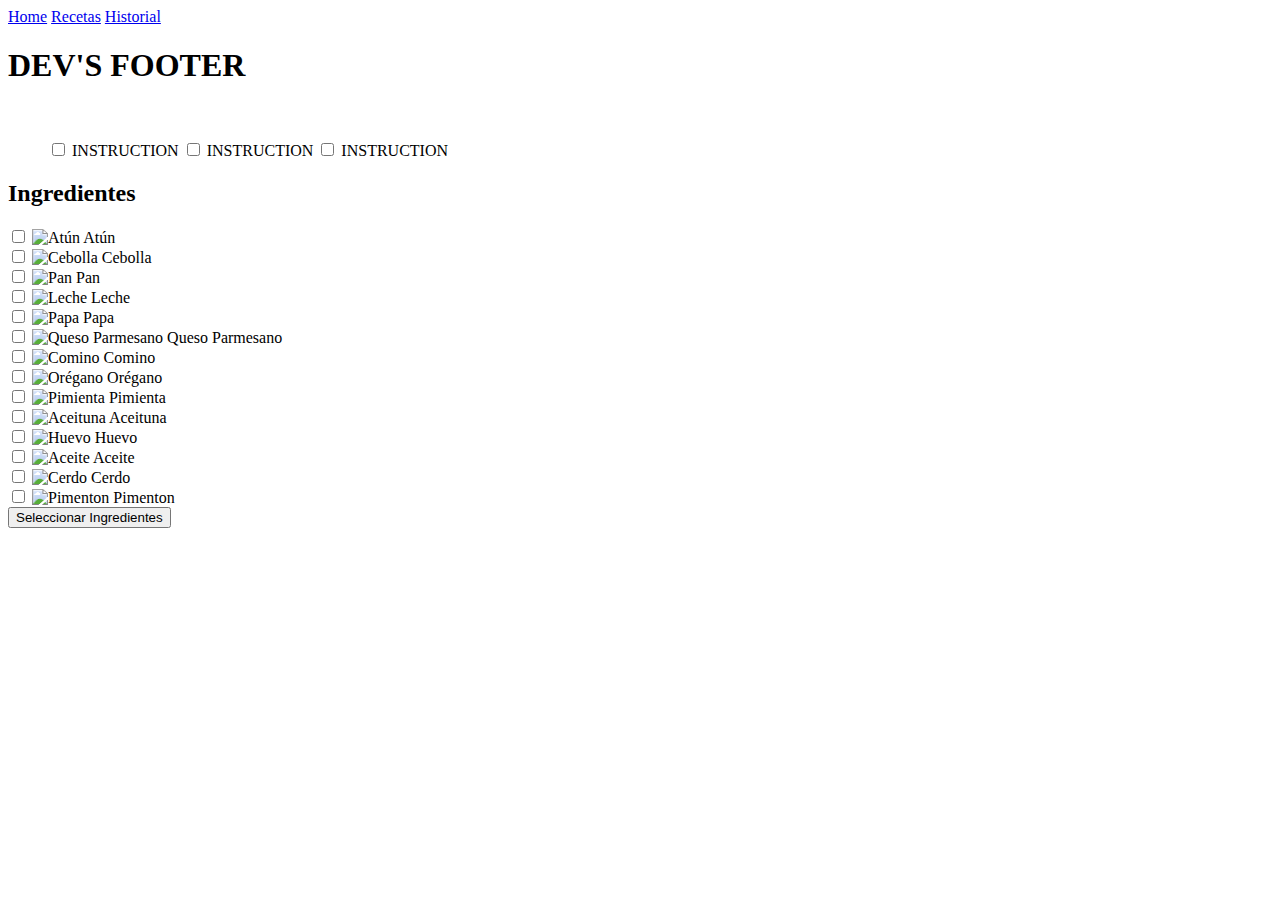
==== index.html @ 8c48d172 "se renderizan cards y recetas totales" ====
<!DOCTYPE html>
<html lang="en">

<head>
    <meta charset="UTF-8">
    <meta name="viewport" content="width=device-width, initial-scale=1.0">
    <title>Dev's Footer</title>
    
</head>

<body>
    <header>
        <nav class="nav_bar">
            <a href="index.html">Home</a>
            <a href="all_recipes.html">Recetas</a>
            <a href="history.html">Historial</a>
        </nav>
    </header>
    <main>
        <section class="intro">
            <h1>DEV'S FOOTER</h1>
            <img class="logo">
            <ul>
                <input type="checkbox" name="subscribe" value="newsletter"> INSTRUCTION
                <input type="checkbox" name="subscribe" value="newsletter"> INSTRUCTION
                <input type="checkbox" name="subscribe" value="newsletter"> INSTRUCTION
            </ul>
        </section>

        <h2>Ingredientes</h2>

        <section id="ingredients_container" class="ingredients_container">
        </section>
        <button id="select_ingredients_btn">Seleccionar Ingredientes</button>

    </main>
    <footer>
    </footer>
    <script src="js/recipe.js"></script>
    <script src="js/ingredient.js"></script>
    <script src="js/app.js"></script>
</body>

</html>
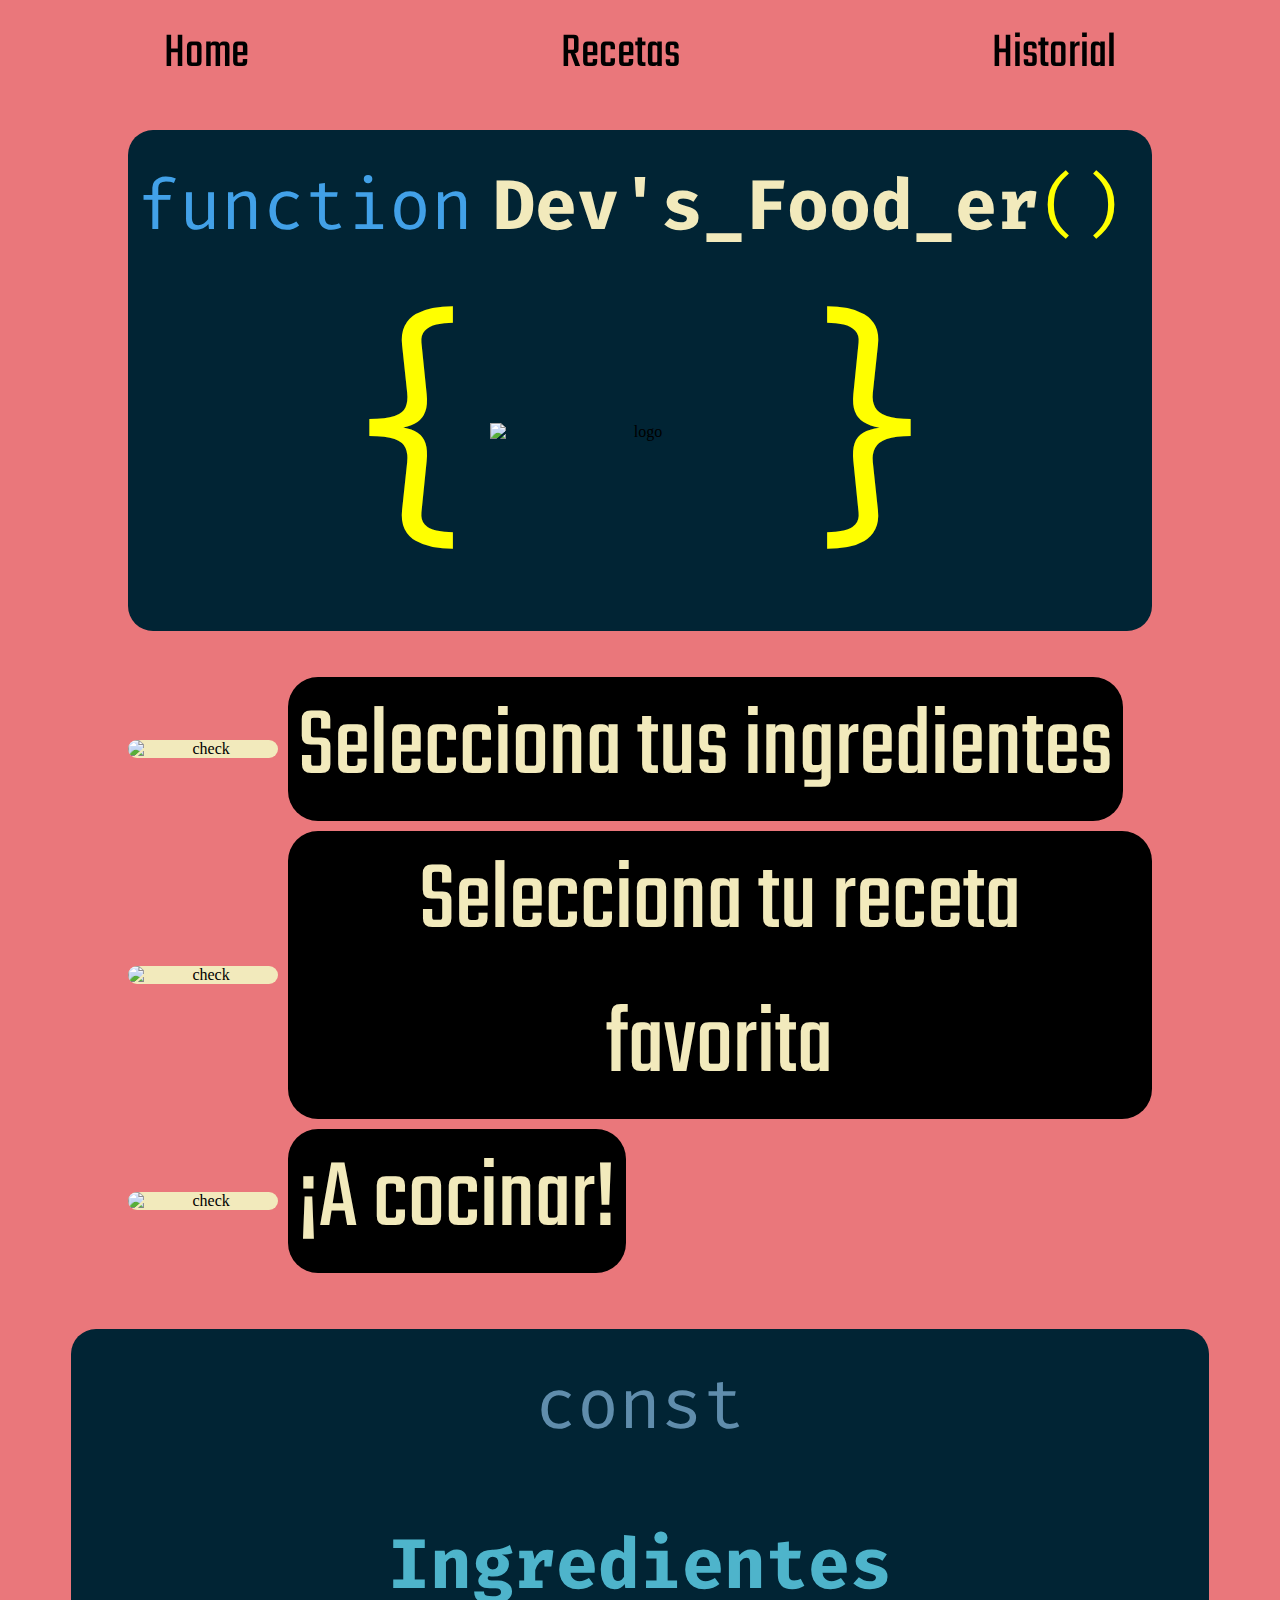
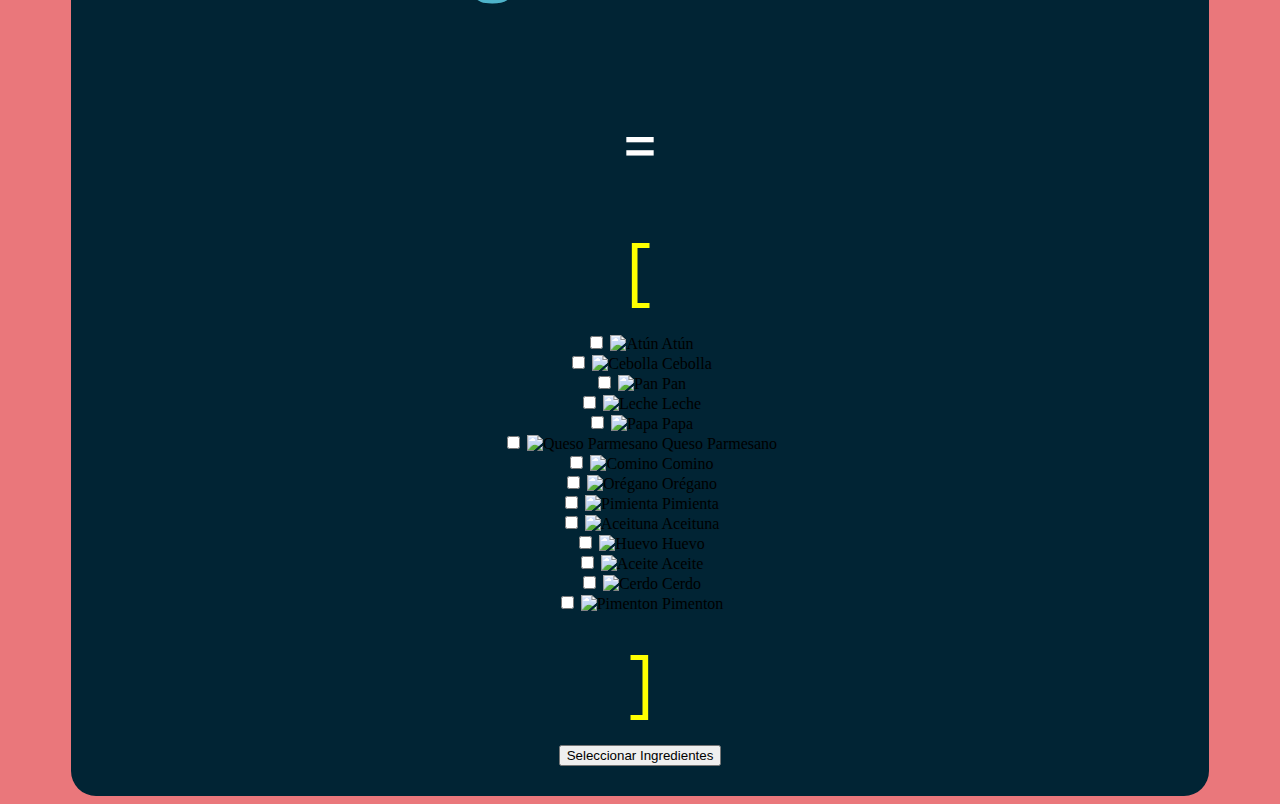
==== commit 750ffd39: "se añaden más estilos en index" ====
--- a/index.html
+++ b/index.html
@@ -5,7 +5,15 @@
     <meta charset="UTF-8">
     <meta name="viewport" content="width=device-width, initial-scale=1.0">
     <title>Dev's Footer</title>
-    
+    <link rel="preconnect" href="https://fonts.googleapis.com">
+    <link rel="preconnect" href="https://fonts.gstatic.com" crossorigin>
+    <link href="https://fonts.googleapis.com/css2?family=Fira+Code:wght@300..700&display=swap" rel="stylesheet">
+    <link rel="preconnect" href="https://fonts.googleapis.com">
+    <link rel="preconnect" href="https://fonts.gstatic.com" crossorigin>
+    <link href="https://fonts.googleapis.com/css2?family=Teko:wght@300..700&display=swap" rel="stylesheet">
+    <link rel="stylesheet" href="style/reset.css">
+    <link rel="stylesheet" href="style/style.css">
+
 </head>
 
 <body>
@@ -18,21 +26,49 @@
     </header>
     <main>
         <section class="intro">
-            <h1>DEV'S FOOTER</h1>
-            <img class="logo">
-            <ul>
-                <input type="checkbox" name="subscribe" value="newsletter"> INSTRUCTION
-                <input type="checkbox" name="subscribe" value="newsletter"> INSTRUCTION
-                <input type="checkbox" name="subscribe" value="newsletter"> INSTRUCTION
-            </ul>
+            <section id="hero_logo">
+                <div id="h1">
+                    <p>function</p>
+                    <h1>Dev's_Food_er</h1>
+                    <p id="parameter">()</p>
+                </div>
+                <div id="logo">
+                    <p>{</p>
+                    <img src="img/logo.jpeg" alt="logo" class="logo">
+                    <p>}</p>
+                </div>
+            </section>
+            <section id="instructions">
+                <ul>
+                    <li id="inst_1">
+                        <img src="img/check.png" alt="check">
+                        <p>Selecciona tus ingredientes</p>
+                    </li>
+                    <li id="inst_2">
+                        <img src="img/check.png" alt="check">
+                        <p>Selecciona tu receta favorita</p>
+                    </li>
+                    <li id="inst_3">
+                        <img src="img/check.png" alt="check">
+                        <p>¡A cocinar!</p>
+                    </li>
+                </ul>
+            </section>
         </section>
-
-        <h2>Ingredientes</h2>
-
-        <section id="ingredients_container" class="ingredients_container">
+        <section id="ingredients">
+            <div id="ing_elements"></div>
+                <p id="const">const</p>
+                <h2 id="hero_h2">Ingredientes</h2>
+                <p id="iqual">=</p>
+                
+               
+            </div>
+            <p class="corch">[</p>
+            <section id="ingredients_container" class="ingredients_container">
+            </section>
+            <p class="corch">]</p>
+            <button id="select_ingredients_btn">Seleccionar Ingredientes</button>
         </section>
-        <button id="select_ingredients_btn">Seleccionar Ingredientes</button>
-
     </main>
     <footer>
     </footer>
--- a/style/style.css
+++ b/style/style.css
@@ -0,0 +1,174 @@
+body {
+    background-color: #ea777b;
+    display: flex;
+    flex-direction: column;
+    justify-content: center;
+   
+}
+
+main {
+    display: flex;
+    justify-content: center;
+    flex-direction: column;
+    align-items: center;
+}
+
+header .nav_bar{
+    
+    display: flex;
+    justify-content: space-around;
+    margin-top: 10px;
+    margin-bottom: 10px;
+
+}
+header .nav_bar a{
+    font-family: 'Teko';
+    font-size: 50px;
+    text-decoration: none;
+    color: black;
+}
+
+
+main .intro {
+    background-image: url(../img/madera.jpg);
+    width: 90%;
+    display: flex;
+    justify-content: center;
+    flex-direction: column;
+    align-items: center;
+    border-radius: 25px;
+
+}
+
+main .intro #hero_logo {
+    background-color: #012434;
+    display: flex;
+    justify-content: center;
+    width: 90%;
+    align-items: center;
+    text-align: center;
+    flex-direction: column;
+    margin-top: 30px;
+    border-radius: 25px;
+    padding-bottom: 30px;
+
+}
+
+main .intro #h1 {
+    display: flex;
+}
+
+main .intro #h1 h1, p {
+    font-family: 'Fira Code', monospace;
+    color: #f2eabc;
+    font-size: 70px;
+    margin-bottom: 10px;
+    margin-top: 30px;
+}
+
+main .intro #h1 p {
+    color: #42a1e8;
+    margin-right: 20px;
+}
+
+main .intro #h1 #parameter {
+    color: yellow;
+}
+
+main .intro #logo p {
+    font-family: 'Fira Code', monospace;
+    color: #f2eabc;
+    font-size: 250px;
+    margin: 5px 0;
+    color: yellow;
+}
+
+main .intro #hero_logo img {
+    width: 300px;
+    height: auto;
+    margin: 10px 0;
+}
+
+main .intro #logo {
+    display: flex;
+    align-items: center;
+}
+
+main .intro #instructions{
+    display: flex;
+    justify-content: center;
+    width: 90%;
+    align-items: center;
+    text-align: center;
+    flex-direction: column;
+    margin-top: 30px;
+    border-radius: 25px;
+}
+
+#instructions #inst_1, #inst_2, #inst_3{
+    display: flex;
+    align-items: center;
+    margin-bottom: 10px;
+}
+
+#instructions ul {
+    list-style-type: none;
+    padding: 0;
+}
+
+main .intro #instructions img{
+    width: 150px;
+    height: auto;
+    margin-right: 10px;
+    background-color: #f2eabc;
+    border-radius: 30px;
+}
+
+main .intro #instructions p{
+    font-family: 'Teko';
+    font-size: 100px;
+    text-decoration: none;
+    color: #f2eabc;
+    margin: 0;
+    background-color: black;
+    border-radius: 30px;
+    padding-left: 10px;
+    padding-right: 10px;
+}
+
+main #ingredients {
+    background-color: #012434;
+    display: flex;
+    justify-content: center;
+    width: 90%;
+    align-items: center;
+    text-align: center;
+    flex-direction: column;
+    margin-top: 30px;
+    border-radius: 25px;
+    padding-bottom: 30px;
+
+}
+
+ #ingredients #const, #hero_h2, #iqual, .corch{
+    font-family: 'Fira Code', monospace;
+} 
+
+#ingredients #const{
+    color: #608dac;
+    font-size: 70px;
+}
+
+#ingredients #hero_h2{
+    color: #4eb4cb;
+    font-size: 70px;
+}
+
+#ingredients #iqual{
+    color: white;
+    font-size: 70px;
+}
+
+.corch{
+    color: yellow;
+}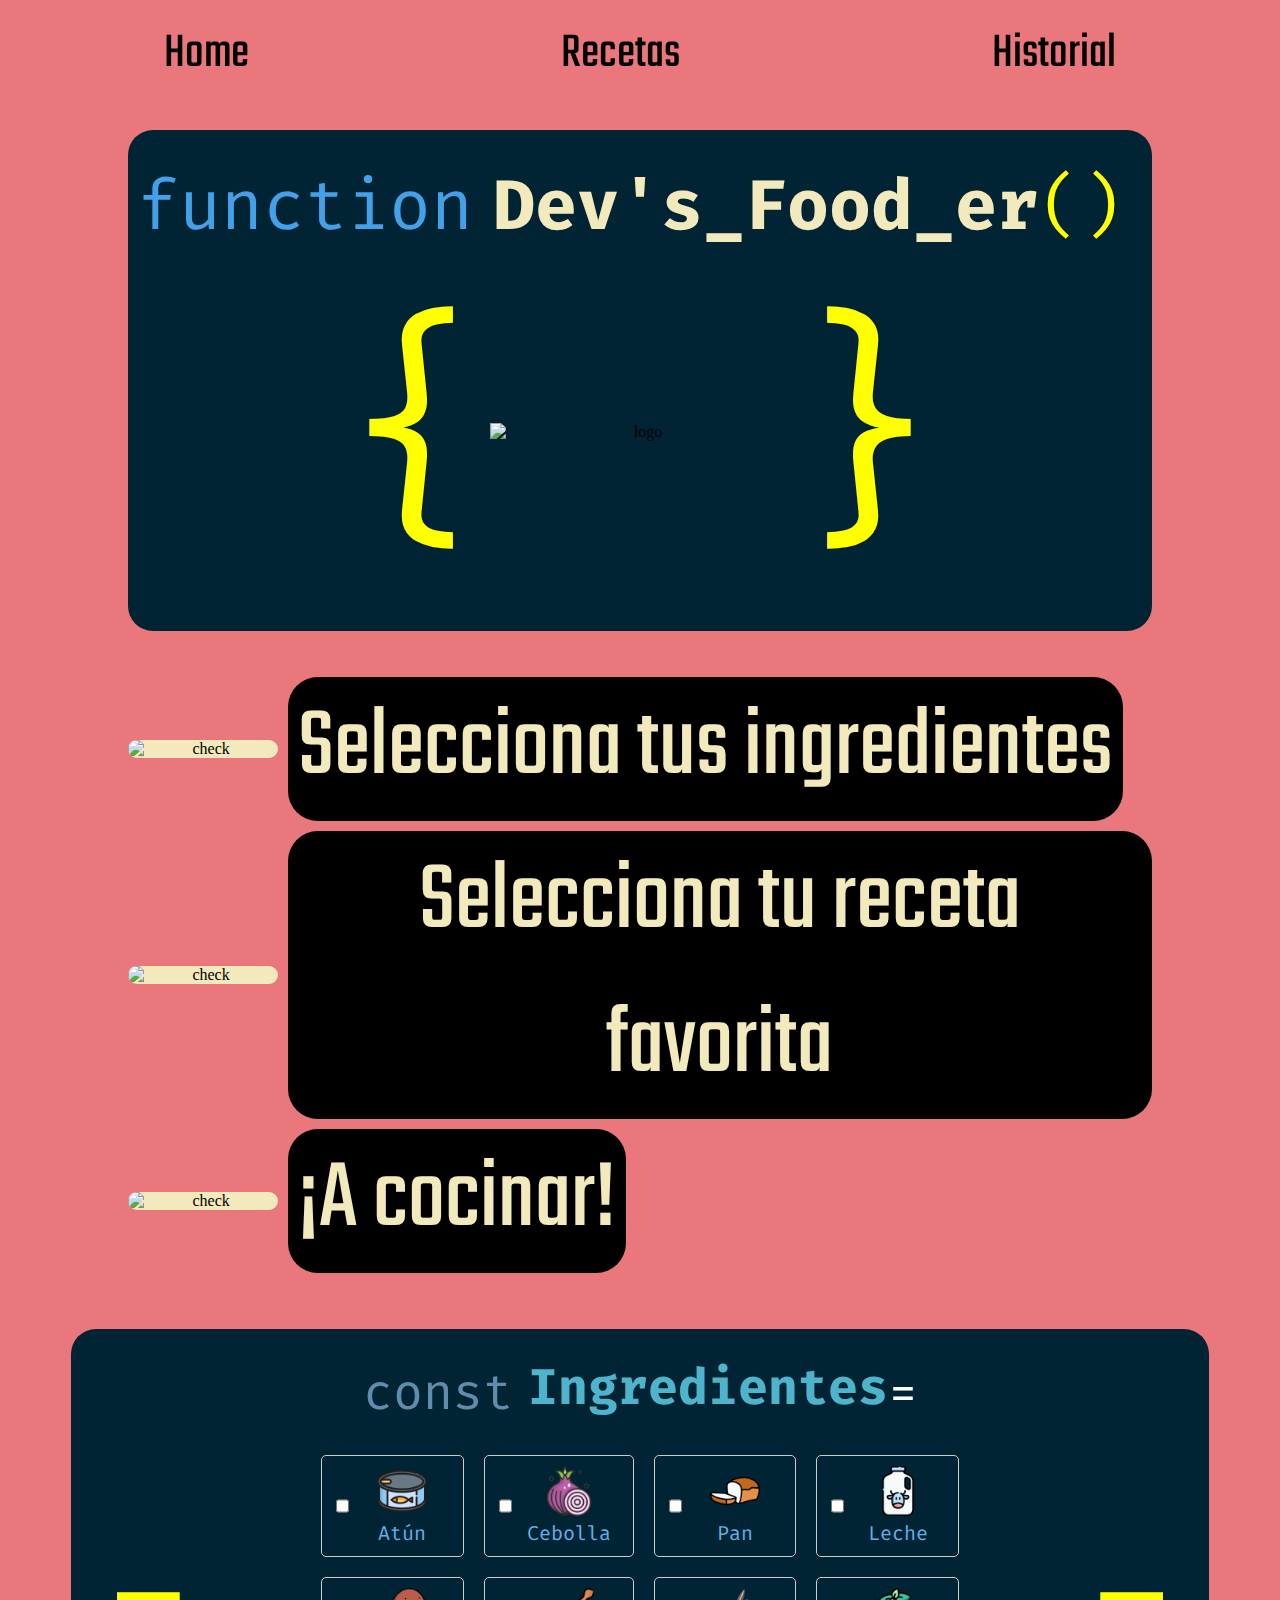
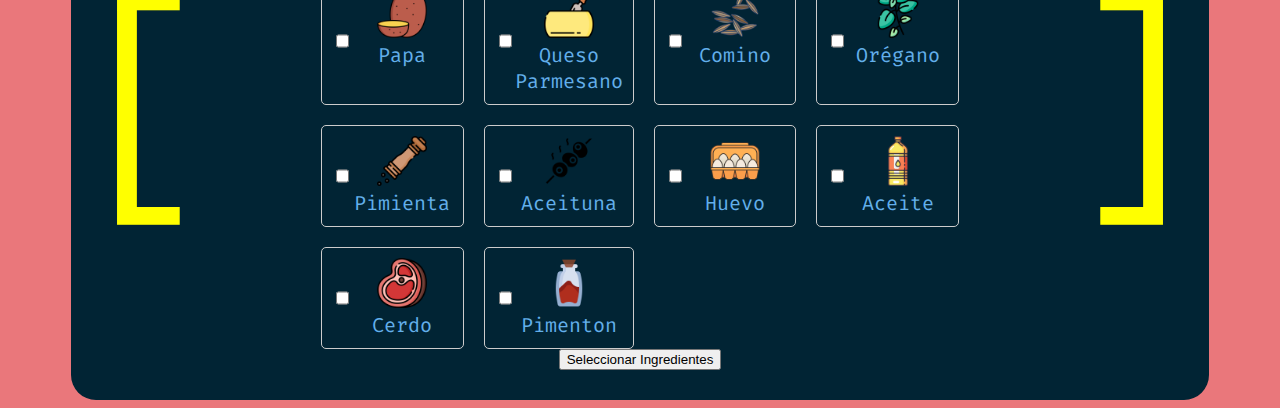
==== commit dca3d095: "Se añaden iconos" ====
--- a/index.html
+++ b/index.html
@@ -56,17 +56,17 @@
             </section>
         </section>
         <section id="ingredients">
-            <div id="ing_elements"></div>
-                <p id="const">const</p>
-                <h2 id="hero_h2">Ingredientes</h2>
-                <p id="iqual">=</p>
-                
-               
+            <div id="ing_elements">
+            <p id="const">const</p>
+            <h2 id="hero_h2">Ingredientes</h2>
+            <p id="iqual">=</p>
             </div>
-            <p class="corch">[</p>
-            <section id="ingredients_container" class="ingredients_container">
+            <section id="list_ingredients">
+                <p class="corch">[</p>
+                <section id="ingredients_container" class="ingredients_container">
+                </section>
+                <p class="corch">]</p>
             </section>
-            <p class="corch">]</p>
             <button id="select_ingredients_btn">Seleccionar Ingredientes</button>
         </section>
     </main>
--- a/style/style.css
+++ b/style/style.css
@@ -150,25 +150,72 @@
 
 }
 
+#ing_elements{
+    display: flex;
+    justify-content:space-between;
+    align-items: center;
+    text-align: center;
+}
+
  #ingredients #const, #hero_h2, #iqual, .corch{
     font-family: 'Fira Code', monospace;
 } 
 
 #ingredients #const{
     color: #608dac;
-    font-size: 70px;
+    font-size: 50px;
+    margin-bottom: 30px;
 }
 
 #ingredients #hero_h2{
     color: #4eb4cb;
-    font-size: 70px;
+    font-size: 50px;
+    margin-top: 19px;
+    margin-left: 15px;
+    margin-bottom: 30px;
 }
 
 #ingredients #iqual{
     color: white;
-    font-size: 70px;
+    font-size: 50px;
+    margin-bottom: 30px;
+}
+
+#list_ingredients{
+    display: flex;
+    justify-content:space-between;
+    align-items: center;
+    text-align: center; 
 }
 
 .corch{
     color: yellow;
+    font-size: 250px;
+}
+
+#ingredients_container {
+    display: grid;
+    grid-template-columns: repeat(4, 1fr); 
+    gap: 20px; 
+    padding-left: 100px;
+    padding-right: 100px;
+}
+.ingredient {
+    border: 1px solid #ccc; 
+    padding: 10px; 
+    border-radius: 5px; 
+    display : flex;
+    justify-content: space-around;
+}
+
+.ingredient img{
+    width: 50px;
+    height: auto;
+    margin-inline: 10px;
+}
+
+.ingredient span {
+    font-size: 20px; 
+    color: #63afea;
+    font-family: 'Fira Code', monospace;
 }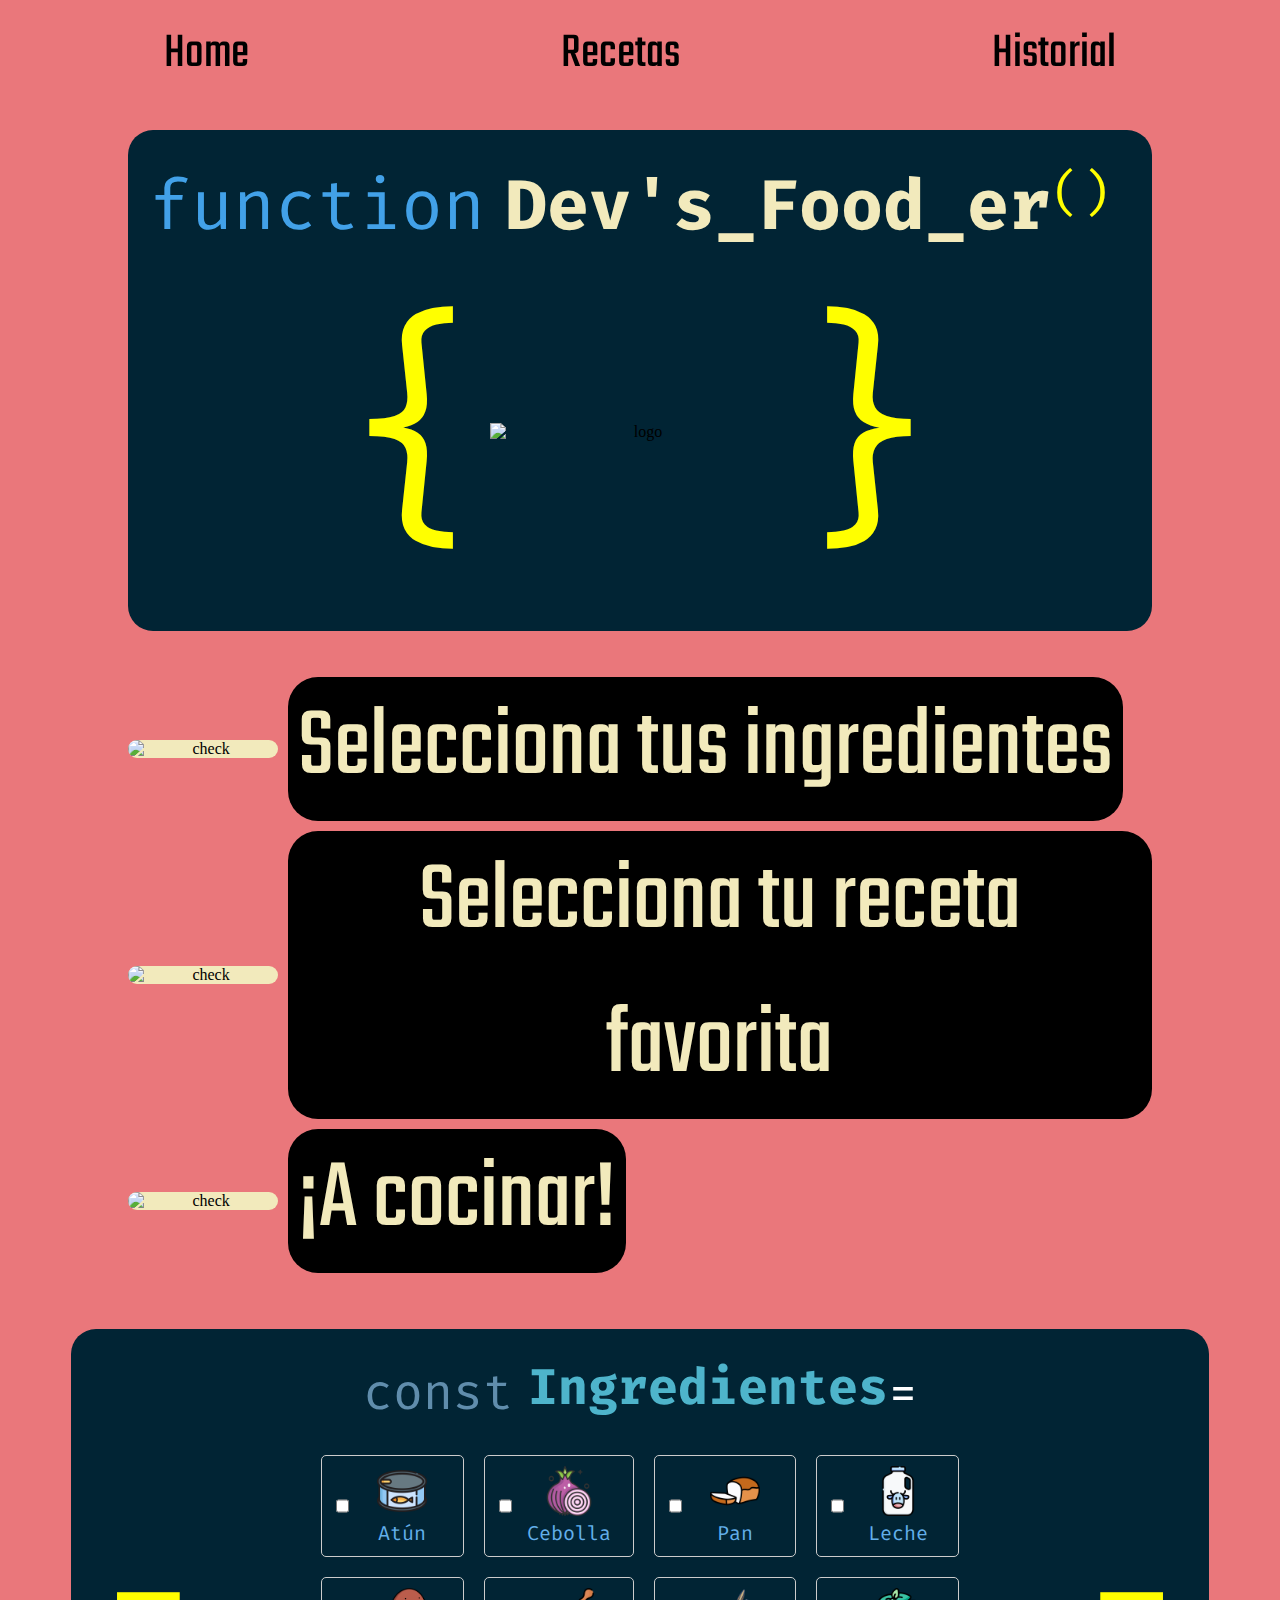
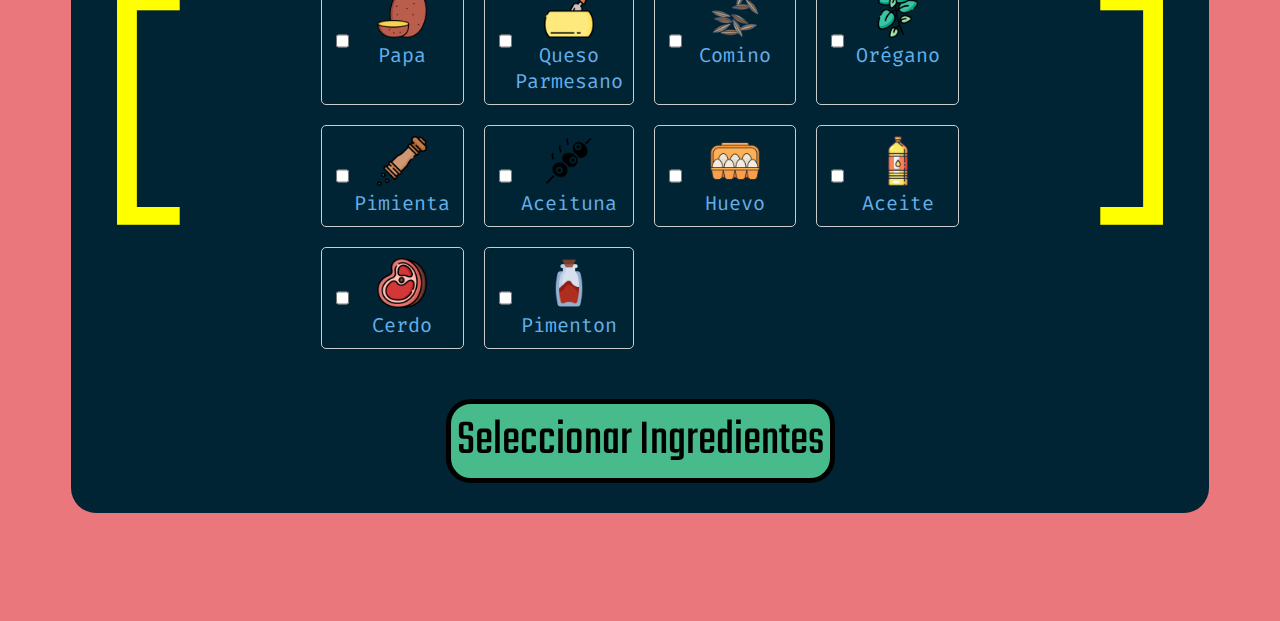
==== commit 90e78124: "Se añade botones de slicer" ====
--- a/index.html
+++ b/index.html
@@ -30,7 +30,7 @@
                 <div id="h1">
                     <p>function</p>
                     <h1>Dev's_Food_er</h1>
-                    <p id="parameter">()</p>
+                    <p class="parameter">()</p>
                 </div>
                 <div id="logo">
                     <p>{</p>
--- a/style/style.css
+++ b/style/style.css
@@ -40,7 +40,7 @@
 
 }
 
-main .intro #hero_logo {
+main .intro #hero_logo{
     background-color: #012434;
     display: flex;
     justify-content: center;
@@ -71,7 +71,7 @@
     margin-right: 20px;
 }
 
-main .intro #h1 #parameter {
+main .intro #h1 .parameter {
     color: yellow;
 }
 
@@ -136,7 +136,7 @@
     padding-right: 10px;
 }
 
-main #ingredients {
+main #ingredients, #selection_page{
     background-color: #012434;
     display: flex;
     justify-content: center;
@@ -218,4 +218,119 @@
     font-size: 20px; 
     color: #63afea;
     font-family: 'Fira Code', monospace;
+}
+#select_ingredients_btn{
+    margin-top: 50px;
+    font-family: 'Teko';
+    font-size: 50px;
+    background-color: #47bb8b;
+    border: 5px solid black;
+    border-radius: 25px;
+}
+footer{
+    margin-top: 100px;
+}
+
+
+#selection_hero p, h1, .parameter {
+    font-family: 'Fira Code', monospace;
+    color: #f2eabc;
+    font-size: 50px;
+    margin-bottom: 10px;
+    margin-top: 30px;
+}
+#selection_hero, #recipe_cont{
+    display: flex;
+}
+#selection_hero p{
+    color: #42a1e8;
+    margin-right: 20px
+}
+#selection_hero .parameter{
+    color: yellow;
+}
+
+#selection_hero{
+    margin-bottom: 25px;
+}
+
+#selected_recipe_container{
+    display: grid;
+    grid-template-columns: repeat(3, 1fr); 
+    gap: 20px; 
+    overflow: hidden;
+    
+}
+
+#r_key{
+    width: 60px;
+    height: 480px;
+    margin-top: -13px;
+    
+    
+}
+
+#l_key{
+    width: 60px;
+    height: 450px;
+   
+}
+
+#selected_recipe_container div{
+    display: none;
+    width: 240px;
+    height: 560px;
+    border-radius: 25px;
+    background-color: #47bb8b;
+    border: 10px solid black;
+   
+}
+
+#selected_recipe_container > div.visible {
+    display: block;
+}
+
+#selected_recipe_container div > img{
+    width: 200px;
+    height: 200px;
+    margin-top: 25px;
+}
+
+#selected_recipe_container div > h2{
+    font-family: 'Fira Code', monospace;
+    font-size: 40px;
+    margin-top: 20px;
+}
+
+#selected_recipe_container div > p{
+    font-family: 'Fira Code', monospace;
+    font-size:20px;
+    padding-right: 10px;
+}
+
+#prev_btn, #next_btn{
+    height: 60px;
+    margin-top: 220px;
+    font-family: 'Fira Code', monospace;
+    font-size: 40px;
+    border: 5px solid black;
+
+}
+#prev_btn{
+    margin-right: 20px;
+}
+#next_btn{
+    margin-left: 20px;
+}
+
+#back_btn{
+    margin-top: 20px;
+    font-family: 'Fira Code', monospace;
+    font-size: 30px;
+    border: 5px solid black;
+}
+
+#back_btn a{
+    text-decoration: none;
+    color: black;
 }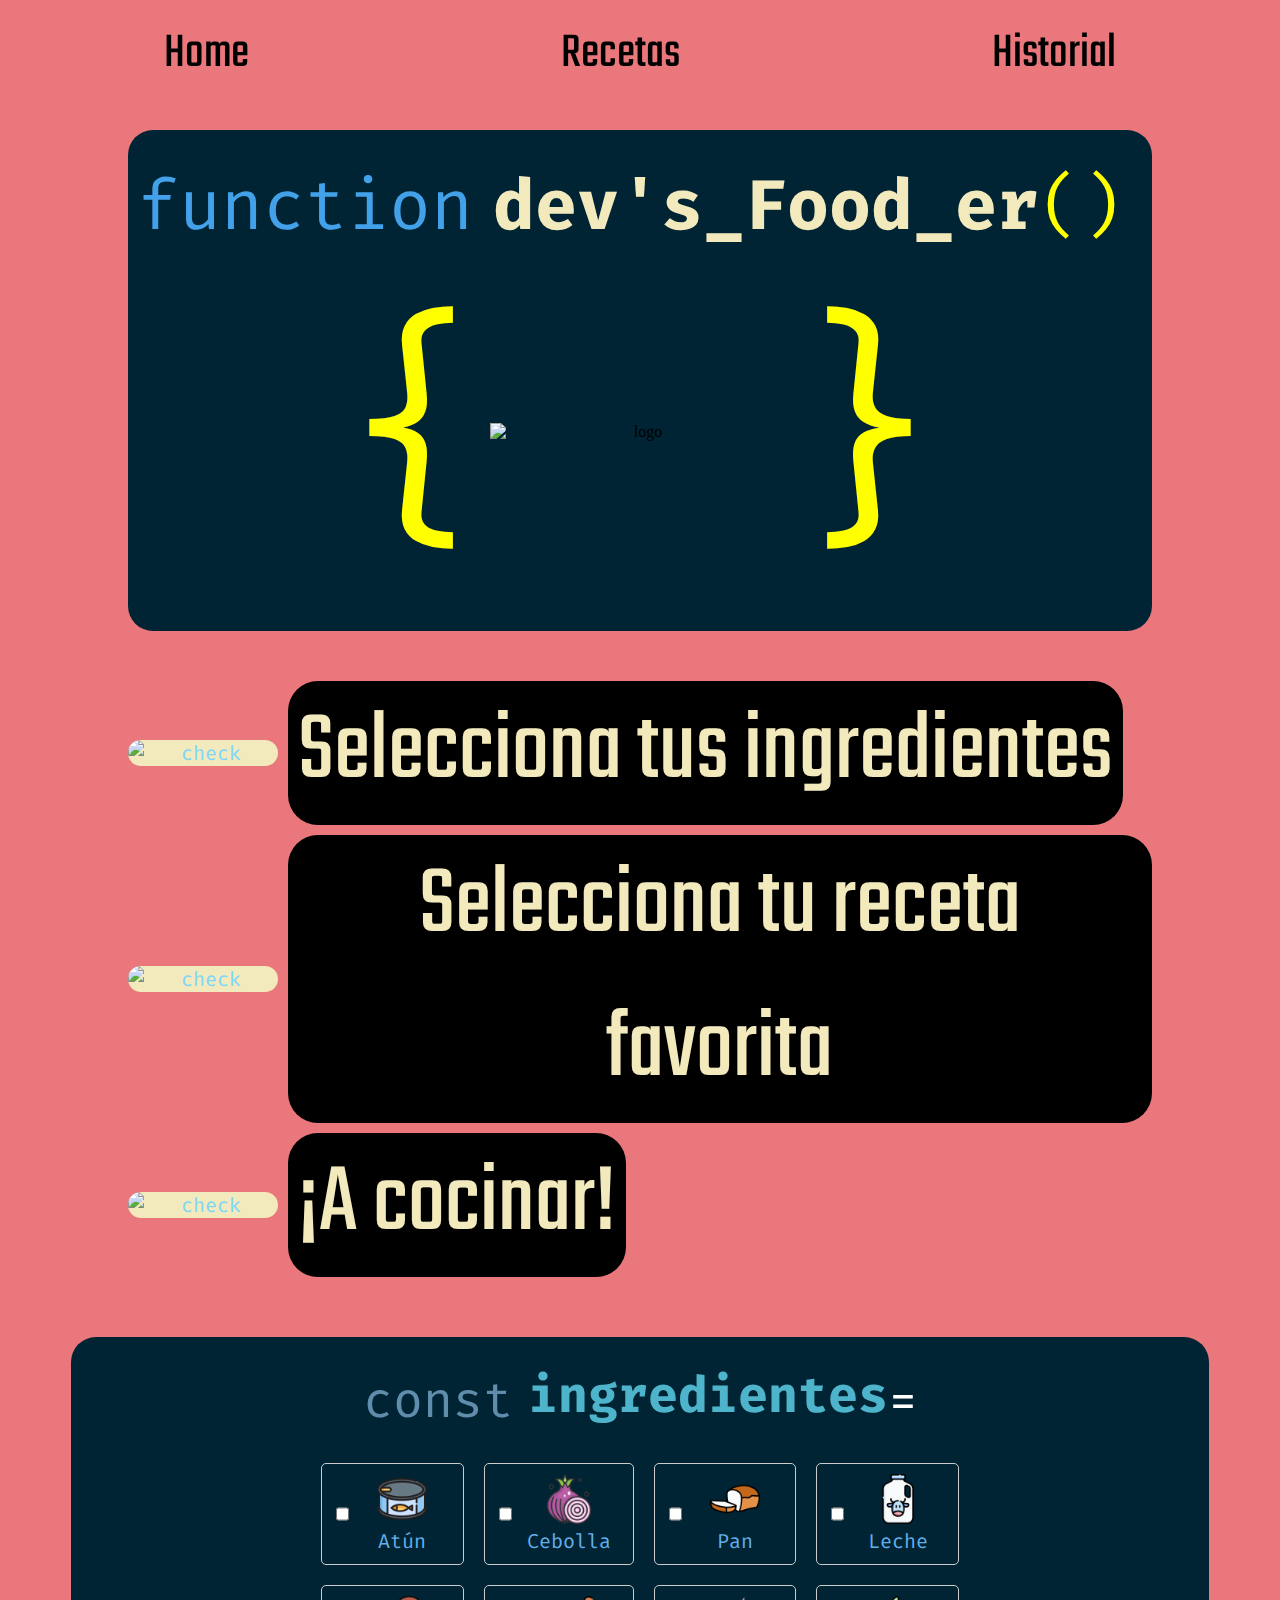
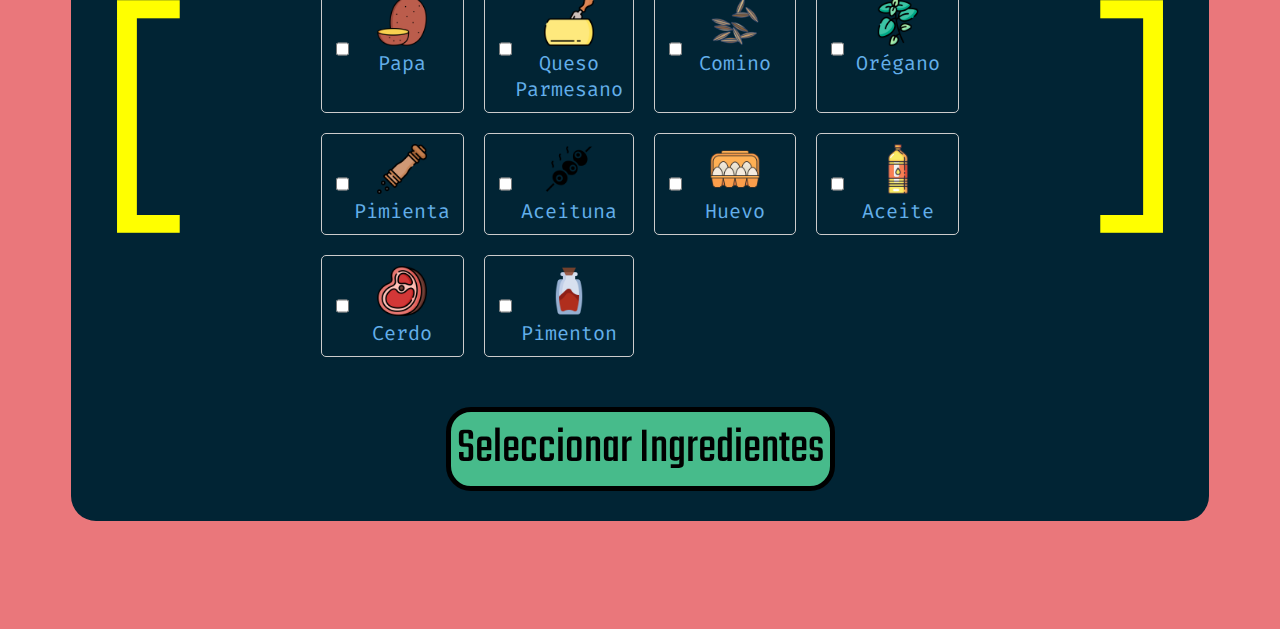
==== commit 40296e60: "se añaden recetas" ====
--- a/index.html
+++ b/index.html
@@ -29,7 +29,7 @@
             <section id="hero_logo">
                 <div id="h1">
                     <p>function</p>
-                    <h1>Dev's_Food_er</h1>
+                    <h1>dev's_Food_er</h1>
                     <p class="parameter">()</p>
                 </div>
                 <div id="logo">
@@ -58,7 +58,7 @@
         <section id="ingredients">
             <div id="ing_elements">
             <p id="const">const</p>
-            <h2 id="hero_h2">Ingredientes</h2>
+            <h2 id="hero_h2">ingredientes</h2>
             <p id="iqual">=</p>
             </div>
             <section id="list_ingredients">
--- a/style/style.css
+++ b/style/style.css
@@ -232,7 +232,7 @@
 }
 
 
-#selection_hero p, h1, .parameter {
+#selection_hero p, h1, .parameter2 {
     font-family: 'Fira Code', monospace;
     color: #f2eabc;
     font-size: 50px;
@@ -246,7 +246,7 @@
     color: #42a1e8;
     margin-right: 20px
 }
-#selection_hero .parameter{
+#selection_hero .parameter2{
     color: yellow;
 }
 
@@ -333,4 +333,150 @@
 #back_btn a{
     text-decoration: none;
     color: black;
+}
+
+#cont_all_recipes{
+    background-color: #012434;
+    display: flex;
+    justify-content: center;
+    width: 90%;
+    align-items: center;
+    text-align: center;
+    flex-direction: column;
+    height: 750px;
+    border-radius: 25px;
+    padding-bottom: 50px;
+}
+
+#hero_logo_r{
+    margin-bottom: 30px;
+}
+
+#h1_r{
+    display: flex;
+}
+#const_r, #hero_h1, #iqual_r{
+    font-family: 'Fira Code', monospace;
+    font-size: 60px;
+}
+
+#const_r{
+    color: #608dac;
+    margin-bottom: 20px;
+    margin-right: 15px;
+}
+#iqual_r{
+    color: yellow;
+}
+#container_all_recipes{
+    height: 580px;
+    display: grid;
+    overflow-y: scroll; 
+    grid-template-columns: repeat(3, 1fr); 
+    gap: 20px;
+}
+#container_all_recipes div{
+
+    width: 240px;
+    height: 560px;
+    border-radius: 25px;
+    background-color: #47bb8b;
+    border: 10px solid black;
+}
+#container_all_recipes div > img{
+    width: 200px;
+    height: 200px;
+    margin-top: 25px;
+}
+
+#container_all_recipes div > h2{
+    font-family: 'Fira Code', monospace;
+    font-size: 30px;
+    margin-top: 20px;
+    margin-left: 10px;
+}
+
+#container_all_recipes div > p{
+    font-family: 'Fira Code', monospace;
+    font-size:20px;
+    padding-right: 10px;
+}
+#corch_all_r{
+    display: flex;
+    justify-content:space-between;
+    align-items: center;
+    text-align: center; 
+}
+.corch_r{
+    color: yellow;
+    font-family: 'Fira Code', monospace;
+    font-size: 250px;
+    
+}
+
+#cont_recipe{
+    background-color: #012434;
+    display: flex;
+    justify-content: center;
+    width: 90%;
+    align-items: center;
+    text-align: center;
+    flex-direction: column;
+    border-radius: 25px;
+    padding-bottom: 50px;
+}
+
+#full_recipe_container article{
+    display: flex;
+    flex-direction: column;
+    text-align: left;
+    
+}
+
+
+#full_recipe_container article > h2{
+    font-family: 'Fira Code', monospace;
+    font-size:60px;
+    color: #47bb8b;
+    padding-left: 100px;
+}
+
+#full_recipe_container article > img{
+    width: 700px;
+    height: 700px;
+    margin-top: 25px;
+    padding-left: 200px;
+   
+}
+
+#full_recipe_container article > p, h3, ol, ul{
+    font-family: 'Fira Code', monospace;
+    font-size:20px;
+    color: #7ed6fb;
+    padding-left: 100px;
+    padding-right: 25px;
+}
+#full_recipe_container article > h3{
+    margin-bottom: 40px;
+    margin-top: 40px;
+    color: #47bb8b;
+    
+}
+
+#full_recipe_container article > ul{
+    list-style-type: disc; 
+    padding-left: 120px;
+}
+#full_recipe_container article > ul > li{
+    margin-top: 5px;
+    margin-bottom: 5px;
+}
+#full_recipe_container article > ol > li{
+    margin-top: 10px;
+    margin-bottom: 10px;
+}
+#cooked_recipe{
+    font-family: 'Fira Code', monospace;
+    font-size: 30px;
+    border: 5px solid black;
 }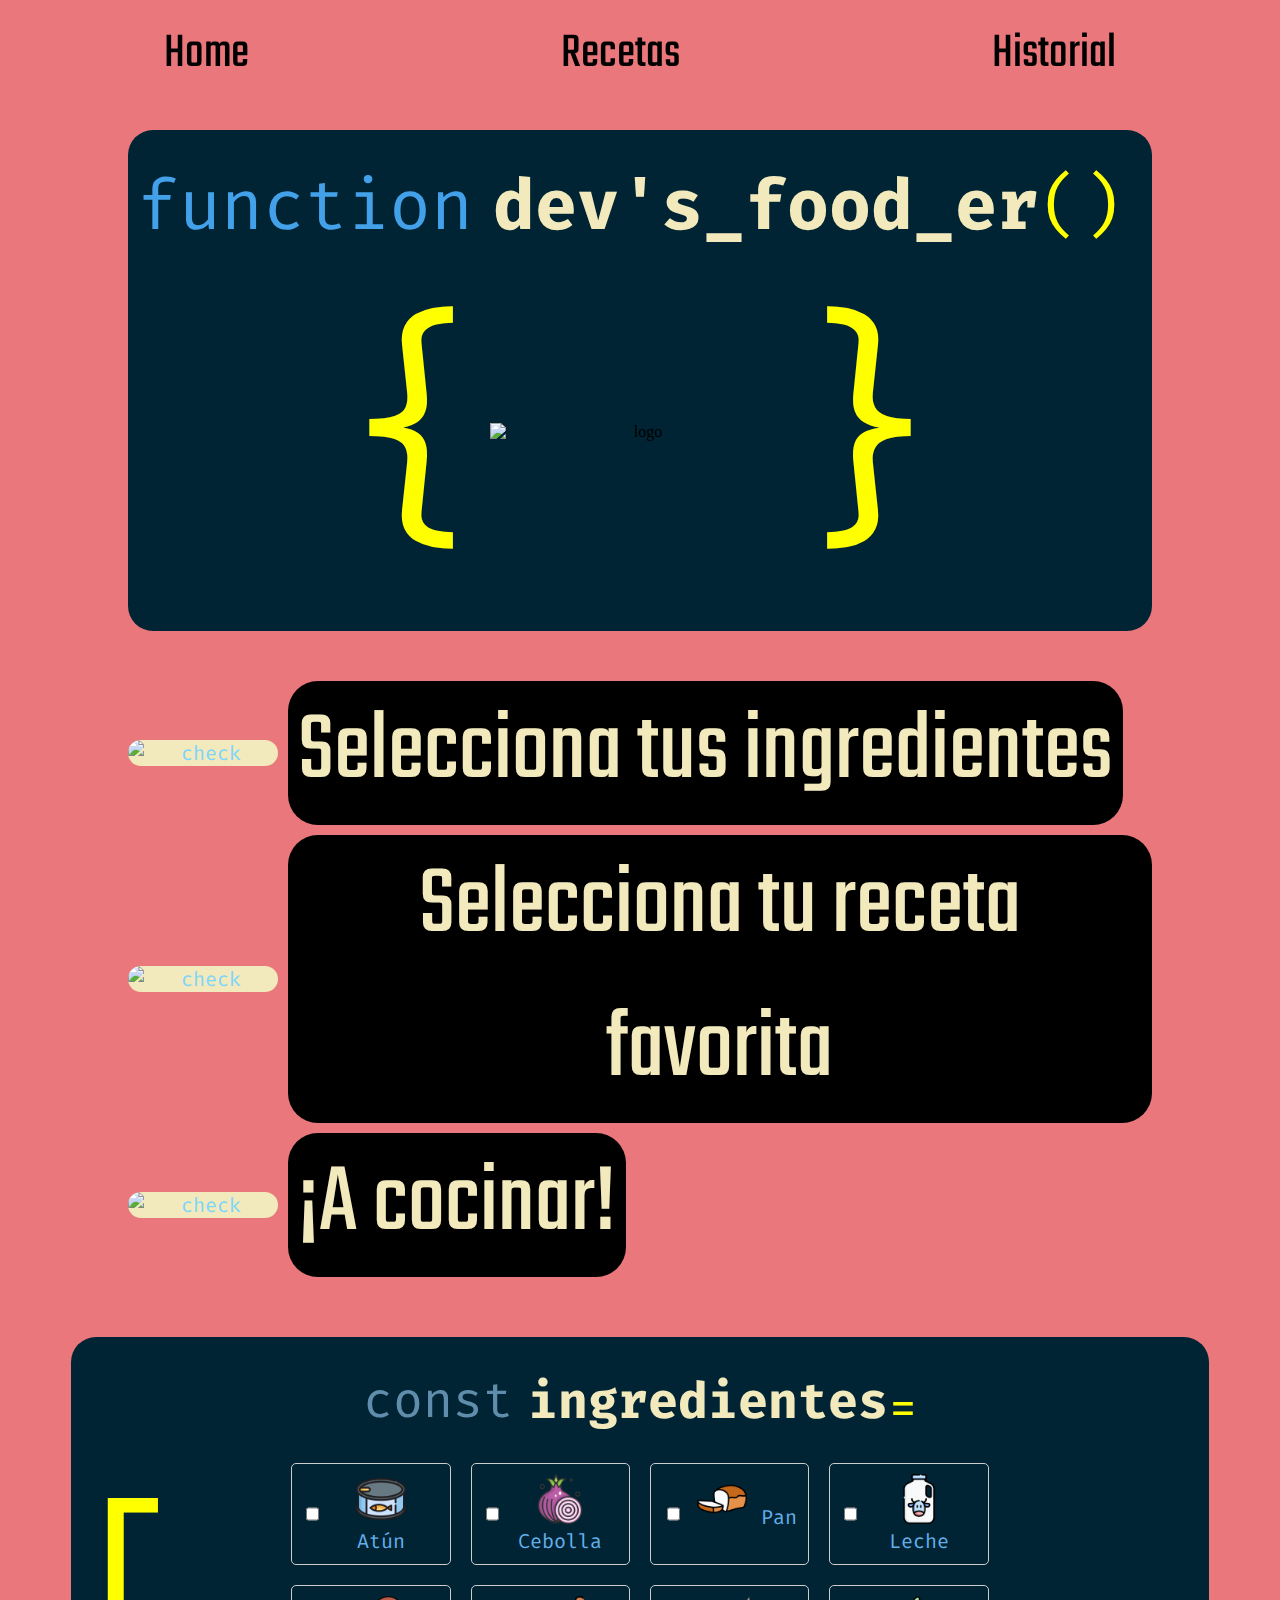
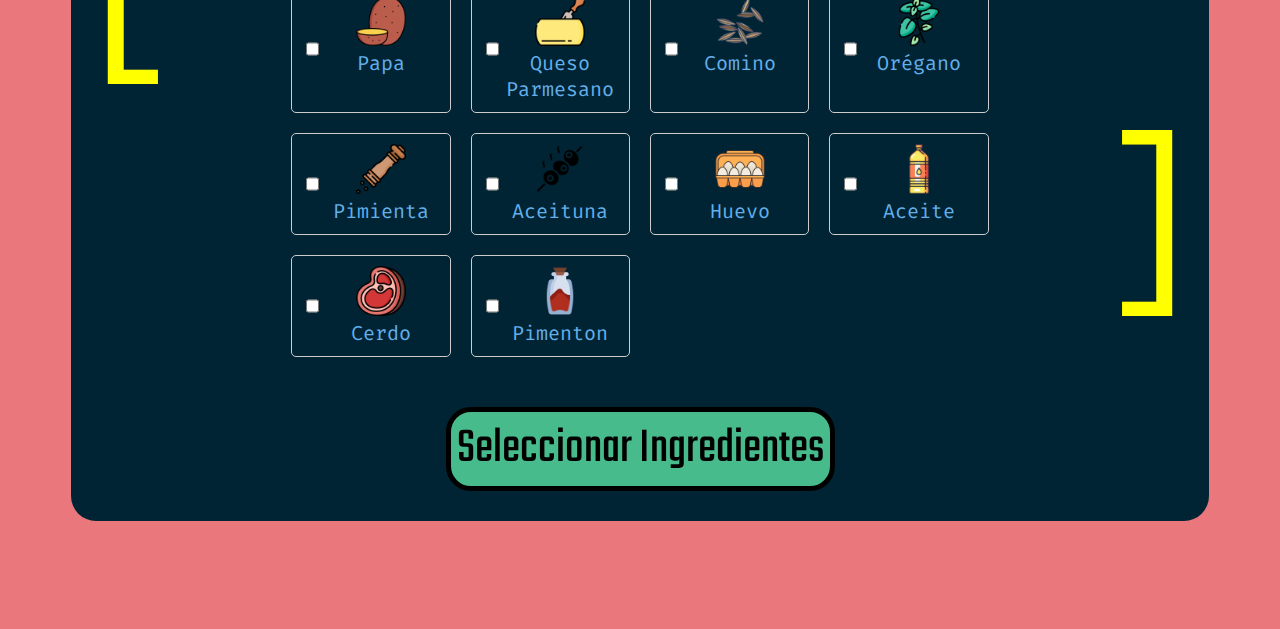
==== commit 3d188ee1: "se corrijen estilos de corchetes" ====
--- a/index.html
+++ b/index.html
@@ -29,7 +29,7 @@
             <section id="hero_logo">
                 <div id="h1">
                     <p>function</p>
-                    <h1>dev's_Food_er</h1>
+                    <h1>dev's_food_er</h1>
                     <p class="parameter">()</p>
                 </div>
                 <div id="logo">
@@ -62,10 +62,10 @@
             <p id="iqual">=</p>
             </div>
             <section id="list_ingredients">
-                <p class="corch">[</p>
+                <p id="corc_l_index">[</p>
                 <section id="ingredients_container" class="ingredients_container">
                 </section>
-                <p class="corch">]</p>
+                <p id="corch_r_index">]</p>
             </section>
             <button id="select_ingredients_btn">Seleccionar Ingredientes</button>
         </section>
@@ -74,6 +74,7 @@
     </footer>
     <script src="js/recipe.js"></script>
     <script src="js/ingredient.js"></script>
+    <script src="js/cooked_recipe.js"></script>
     <script src="js/app.js"></script>
 </body>
 
--- a/style/style.css
+++ b/style/style.css
@@ -3,7 +3,7 @@
     display: flex;
     flex-direction: column;
     justify-content: center;
-   
+
 }
 
 main {
@@ -13,15 +13,16 @@
     align-items: center;
 }
 
-header .nav_bar{
-    
+header .nav_bar {
+
     display: flex;
     justify-content: space-around;
     margin-top: 10px;
     margin-bottom: 10px;
 
 }
-header .nav_bar a{
+
+header .nav_bar a {
     font-family: 'Teko';
     font-size: 50px;
     text-decoration: none;
@@ -40,7 +41,7 @@
 
 }
 
-main .intro #hero_logo{
+main .intro #hero_logo {
     background-color: #012434;
     display: flex;
     justify-content: center;
@@ -58,7 +59,8 @@
     display: flex;
 }
 
-main .intro #h1 h1, p {
+main .intro #h1 h1,
+p {
     font-family: 'Fira Code', monospace;
     color: #f2eabc;
     font-size: 70px;
@@ -94,7 +96,7 @@
     align-items: center;
 }
 
-main .intro #instructions{
+main .intro #instructions {
     display: flex;
     justify-content: center;
     width: 90%;
@@ -105,7 +107,9 @@
     border-radius: 25px;
 }
 
-#instructions #inst_1, #inst_2, #inst_3{
+#instructions #inst_1,
+#inst_2,
+#inst_3 {
     display: flex;
     align-items: center;
     margin-bottom: 10px;
@@ -116,7 +120,7 @@
     padding: 0;
 }
 
-main .intro #instructions img{
+main .intro #instructions img {
     width: 150px;
     height: auto;
     margin-right: 10px;
@@ -124,7 +128,7 @@
     border-radius: 30px;
 }
 
-main .intro #instructions p{
+main .intro #instructions p {
     font-family: 'Teko';
     font-size: 100px;
     text-decoration: none;
@@ -136,7 +140,8 @@
     padding-right: 10px;
 }
 
-main #ingredients, #selection_page{
+main #ingredients,
+#selection_page {
     background-color: #012434;
     display: flex;
     justify-content: center;
@@ -150,76 +155,92 @@
 
 }
 
-#ing_elements{
-    display: flex;
-    justify-content:space-between;
+#ing_elements {
+    display: flex;
+    justify-content: space-between;
     align-items: center;
     text-align: center;
 }
 
- #ingredients #const, #hero_h2, #iqual, .corch{
-    font-family: 'Fira Code', monospace;
-} 
-
-#ingredients #const{
+#ingredients #const,
+#hero_h2,
+#iqual {
+    font-family: 'Fira Code', monospace;
+}
+
+#ingredients #const {
     color: #608dac;
     font-size: 50px;
     margin-bottom: 30px;
 }
 
-#ingredients #hero_h2{
-    color: #4eb4cb;
+#ingredients #hero_h2 {
+    color: #f2eabc;
     font-size: 50px;
     margin-top: 19px;
     margin-left: 15px;
-    margin-bottom: 30px;
-}
-
-#ingredients #iqual{
-    color: white;
+    margin-bottom: 17px;
+}
+
+#ingredients #iqual {
+    color: yellow;
     font-size: 50px;
-    margin-bottom: 30px;
-}
-
-#list_ingredients{
-    display: flex;
-    justify-content:space-between;
-    align-items: center;
-    text-align: center; 
-}
-
-.corch{
-    color: yellow;
-    font-size: 250px;
-}
-
+    margin-bottom: 17px;
+}
+
+#list_ingredients {
+    display: grid;
+    grid-template-columns: auto 1fr auto;
+    align-items: start;
+}
+
+#corc_l_index {
+    color: yellow;
+    font-family: 'Fira Code', monospace;
+    font-size: 200px;
+    grid-column: 1;
+    align-self: start;
+    margin-top: 0px;
+}
+
+#corch_r_index {
+    color: yellow;
+    font-family: 'Fira Code', monospace;
+    font-size: 200px;
+    grid-column: 3;
+    align-self: end;
+    margin-bottom: 0px;
+}
 #ingredients_container {
+    grid-column: 2;
     display: grid;
-    grid-template-columns: repeat(4, 1fr); 
-    gap: 20px; 
+    grid-template-columns: repeat(4, 1fr);
+    gap: 20px;
     padding-left: 100px;
     padding-right: 100px;
 }
+
 .ingredient {
-    border: 1px solid #ccc; 
-    padding: 10px; 
-    border-radius: 5px; 
-    display : flex;
+    border: 1px solid #ccc;
+    padding: 10px;
+    border-radius: 5px;
+    display: flex;
     justify-content: space-around;
 }
 
-.ingredient img{
+.ingredient img {
     width: 50px;
     height: auto;
     margin-inline: 10px;
 }
 
 .ingredient span {
-    font-size: 20px; 
+    font-size: 20px;
     color: #63afea;
     font-family: 'Fira Code', monospace;
 }
-#select_ingredients_btn{
+
+#select_ingredients_btn {
     margin-top: 50px;
     font-family: 'Teko';
     font-size: 50px;
@@ -227,115 +248,127 @@
     border: 5px solid black;
     border-radius: 25px;
 }
-footer{
+
+footer {
     margin-top: 100px;
 }
 
 
-#selection_hero p, h1, .parameter2 {
+#selection_hero p,
+h1,
+.parameter2 {
     font-family: 'Fira Code', monospace;
     color: #f2eabc;
     font-size: 50px;
     margin-bottom: 10px;
     margin-top: 30px;
 }
-#selection_hero, #recipe_cont{
-    display: flex;
-}
-#selection_hero p{
+
+#selection_hero{
+    display: flex;
+}
+
+#selection_hero p {
     color: #42a1e8;
     margin-right: 20px
 }
-#selection_hero .parameter2{
-    color: yellow;
-}
-
-#selection_hero{
+#recipe_cont {
+    display: flex;
+    align-items: center; 
+    justify-content: center; 
+    gap: 10px;
+}
+
+#selection_hero .parameter2 {
+    color: yellow;
+}
+
+#selection_hero {
     margin-bottom: 25px;
 }
 
-#selected_recipe_container{
+#selected_recipe_container {
     display: grid;
-    grid-template-columns: repeat(3, 1fr); 
-    gap: 20px; 
+    grid-template-columns: repeat(3, 1fr);
+    gap: 20px;
     overflow: hidden;
-    
-}
-
-#r_key{
-    width: 60px;
-    height: 480px;
-    margin-top: -13px;
-    
-    
-}
-
-#l_key{
-    width: 60px;
-    height: 450px;
-   
-}
-
-#selected_recipe_container div{
+}
+
+#selected_recipe_container div {
     display: none;
     width: 240px;
     height: 560px;
     border-radius: 25px;
     background-color: #47bb8b;
     border: 10px solid black;
-   
-}
-
-#selected_recipe_container > div.visible {
+
+}
+
+#selected_recipe_container>div.visible {
     display: block;
 }
 
-#selected_recipe_container div > img{
+#selected_recipe_container div>img {
     width: 200px;
     height: 200px;
     margin-top: 25px;
 }
 
-#selected_recipe_container div > h2{
-    font-family: 'Fira Code', monospace;
-    font-size: 40px;
+#selected_recipe_container div>h2 {
+    font-family: 'Fira Code', monospace;
+    font-size: 30px;
     margin-top: 20px;
 }
 
-#selected_recipe_container div > p{
-    font-family: 'Fira Code', monospace;
-    font-size:20px;
+#selected_recipe_container div>p {
+    font-family: 'Fira Code', monospace;
+    font-size: 20px;
     padding-right: 10px;
 }
 
-#prev_btn, #next_btn{
+#prev_btn,
+#next_btn {
     height: 60px;
-    margin-top: 220px;
     font-family: 'Fira Code', monospace;
     font-size: 40px;
     border: 5px solid black;
 
 }
-#prev_btn{
+
+#prev_btn {
     margin-right: 20px;
 }
-#next_btn{
+
+#next_btn {
     margin-left: 20px;
 }
 
-#back_btn{
+#back_btn {
     margin-top: 20px;
     font-family: 'Fira Code', monospace;
     font-size: 30px;
     border: 5px solid black;
 }
 
-#back_btn a{
+#corch_l_select, #corch_r_select{
+    color: yellow;
+    font-family: 'Fira Code', monospace;
+    font-size: 200px;
+}
+#corch_l_select{
+    margin-top: -350px;
+}
+
+#corch_r_select{
+    margin-bottom: -350px;
+}
+
+#back_btn a {
     text-decoration: none;
     color: black;
 }
 
-#cont_all_recipes{
+#cont_all_recipes {
     background-color: #012434;
     display: flex;
     justify-content: center;
@@ -343,39 +376,42 @@
     align-items: center;
     text-align: center;
     flex-direction: column;
-    height: 750px;
     border-radius: 25px;
     padding-bottom: 50px;
 }
 
-#hero_logo_r{
+#hero_logo_r {
     margin-bottom: 30px;
 }
 
-#h1_r{
-    display: flex;
-}
-#const_r, #hero_h1, #iqual_r{
+#h1_r {
+    display: flex;
+}
+
+#const_r,
+#hero_h1,
+#iqual_r {
     font-family: 'Fira Code', monospace;
     font-size: 60px;
 }
 
-#const_r{
+#const_r {
     color: #608dac;
     margin-bottom: 20px;
     margin-right: 15px;
 }
-#iqual_r{
-    color: yellow;
-}
-#container_all_recipes{
-    height: 580px;
+
+#iqual_r {
+    color: yellow;
+}
+
+#container_all_recipes {
     display: grid;
-    overflow-y: scroll; 
-    grid-template-columns: repeat(3, 1fr); 
+    grid-template-columns: repeat(3, 1fr);
     gap: 20px;
 }
-#container_all_recipes div{
+
+#container_all_recipes div {
 
     width: 240px;
     height: 560px;
@@ -383,38 +419,54 @@
     background-color: #47bb8b;
     border: 10px solid black;
 }
-#container_all_recipes div > img{
+
+#container_all_recipes div>img {
     width: 200px;
     height: 200px;
     margin-top: 25px;
 }
 
-#container_all_recipes div > h2{
+#container_all_recipes div>h2 {
     font-family: 'Fira Code', monospace;
     font-size: 30px;
     margin-top: 20px;
     margin-left: 10px;
 }
 
-#container_all_recipes div > p{
-    font-family: 'Fira Code', monospace;
-    font-size:20px;
+#container_all_recipes div>p {
+    font-family: 'Fira Code', monospace;
+    font-size: 20px;
     padding-right: 10px;
 }
-#corch_all_r{
-    display: flex;
-    justify-content:space-between;
-    align-items: center;
-    text-align: center; 
-}
-.corch_r{
-    color: yellow;
-    font-family: 'Fira Code', monospace;
-    font-size: 250px;
-    
-}
-
-#cont_recipe{
+
+#corch_all_r {
+    display: grid;
+    grid-template-columns: auto 1fr auto;
+    align-items: start;
+}
+
+#container_all_recipes {
+    grid-column: 2;
+}
+
+#corch_l_all {
+    color: yellow;
+    font-family: 'Fira Code', monospace;
+    font-size: 200px;
+    grid-column: 1;
+    align-self: start;
+
+}
+
+#corch_r_all {
+    color: yellow;
+    font-family: 'Fira Code', monospace;
+    font-size: 200px;
+    grid-column: 3;
+    align-self: end;
+}
+
+#cont_recipe {
     background-color: #012434;
     display: flex;
     justify-content: center;
@@ -426,57 +478,179 @@
     padding-bottom: 50px;
 }
 
-#full_recipe_container article{
+#full_recipe_container article {
     display: flex;
     flex-direction: column;
     text-align: left;
-    
-}
-
-
-#full_recipe_container article > h2{
-    font-family: 'Fira Code', monospace;
-    font-size:60px;
+
+}
+
+
+#full_recipe_container article>h2 {
+    font-family: 'Fira Code', monospace;
+    font-size: 60px;
     color: #47bb8b;
     padding-left: 100px;
 }
 
-#full_recipe_container article > img{
+#full_recipe_container article>img {
     width: 700px;
     height: 700px;
     margin-top: 25px;
     padding-left: 200px;
-   
-}
-
-#full_recipe_container article > p, h3, ol, ul{
-    font-family: 'Fira Code', monospace;
-    font-size:20px;
+
+}
+
+#full_recipe_container article>p,
+h3,
+ol,
+ul {
+    font-family: 'Fira Code', monospace;
+    font-size: 20px;
     color: #7ed6fb;
     padding-left: 100px;
     padding-right: 25px;
 }
-#full_recipe_container article > h3{
+
+#full_recipe_container article>h3 {
     margin-bottom: 40px;
     margin-top: 40px;
     color: #47bb8b;
-    
-}
-
-#full_recipe_container article > ul{
-    list-style-type: disc; 
+
+}
+
+#full_recipe_container article>ul {
+    list-style-type: disc;
     padding-left: 120px;
 }
-#full_recipe_container article > ul > li{
+
+#full_recipe_container article>ul>li {
     margin-top: 5px;
     margin-bottom: 5px;
 }
-#full_recipe_container article > ol > li{
+
+#full_recipe_container article>ol>li {
     margin-top: 10px;
     margin-bottom: 10px;
 }
-#cooked_recipe{
+
+#cooked_recipe {
     font-family: 'Fira Code', monospace;
     font-size: 30px;
     border: 5px solid black;
+}
+
+#history {
+    background-color: #012434;
+    display: flex;
+    justify-content: center;
+    width: 90%;
+    align-items: center;
+    text-align: center;
+    flex-direction: column;
+    border-radius: 25px;
+    padding-bottom: 50px;
+}
+
+#h1_h {
+    display: flex;
+}
+
+#const_h,
+#hero_h1_h,
+#iqual_h {
+    font-family: 'Fira Code', monospace;
+    font-size: 60px;
+}
+
+#const_h {
+    color: #608dac;
+    margin-bottom: 30px;
+    margin-right: 15px;
+}
+
+#iqual_h {
+    color: yellow;
+}
+
+.date_container {
+    background-color: #1f1f1f;
+    width: 900px;
+    display: flex;
+    flex-direction: column;
+    align-items: center;
+    padding-bottom: 50px;
+    border-radius: 25px;
+    margin-bottom: 50px;
+}
+
+.date_container>div {
+    display: grid;
+    grid-template-columns: 1fr 1fr;
+    width: 750px;
+    height: 250px;
+    border-radius: 25px;
+    background-color: #47bb8b;
+    border: 10px solid black;
+    margin-bottom: 20px;
+
+}
+
+.date_container div>img {
+    width: 300px;
+    height: 200px;
+    padding-top: 20px;
+    padding-left: 30px;
+
+
+}
+
+.date_container h3 {
+    font-family: 'Fira Code', monospace;
+    font-size: 40px;
+    padding-top: 20px;
+    padding-bottom: 20px;
+}
+
+.date_container div>h2 {
+    font-family: 'Fira Code', monospace;
+    font-size: 35px;
+    padding-top: 20px;
+}
+
+.date_container div>p {
+    font-family: 'Fira Code', monospace;
+    font-size: 30px;
+    margin-top: -150px;
+    padding-left: 10px;
+    padding-right: 15px;
+}
+
+.cont_history {
+    display: grid;
+    grid-template-columns: auto 1fr auto;
+    align-items: start;
+
+}
+
+#container_history {
+    grid-column: 2;
+}
+
+#corch_h1 {
+    color: yellow;
+    font-family: 'Fira Code', monospace;
+    font-size: 200px;
+    grid-column: 1;
+    align-self: start;
+
+}
+
+#corch_h2 {
+    color: yellow;
+    font-family: 'Fira Code', monospace;
+    font-size: 200px;
+    grid-column: 3;
+    align-self: end;
+    padding-bottom: 35px;
 }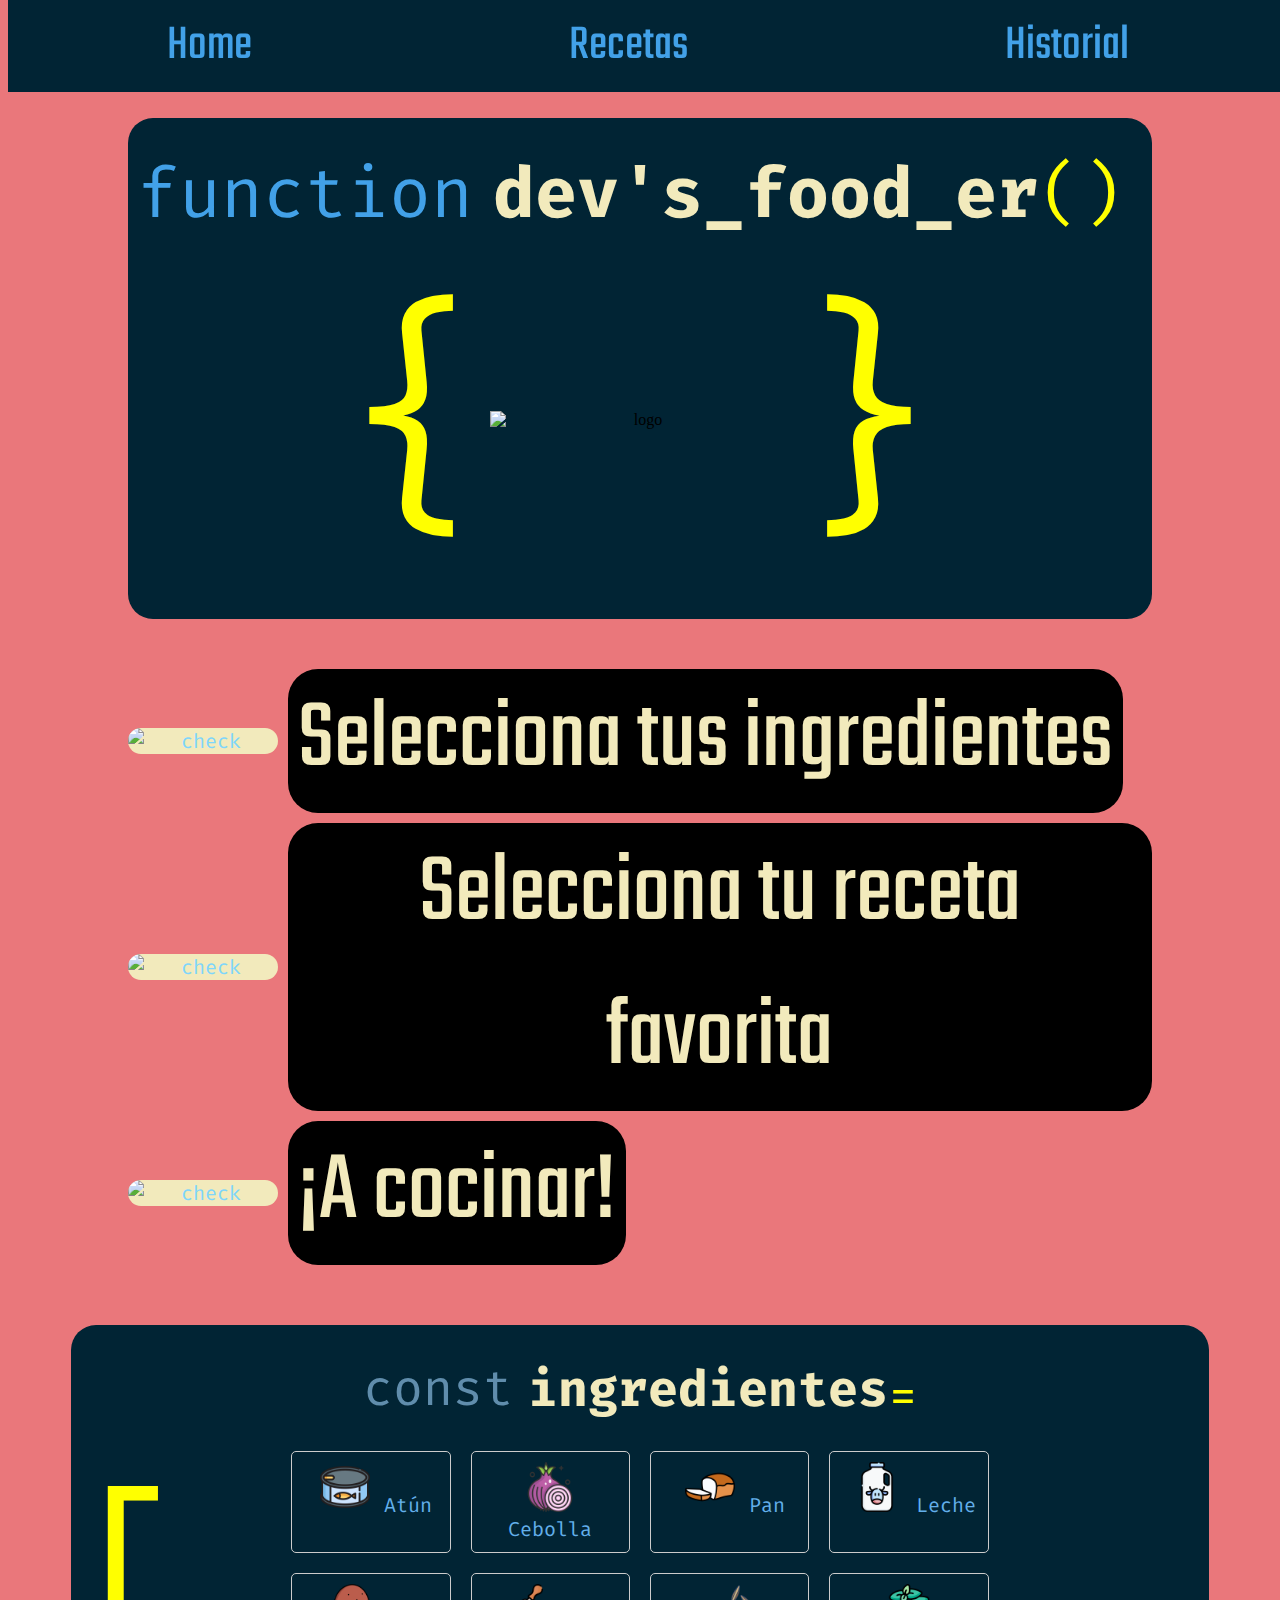
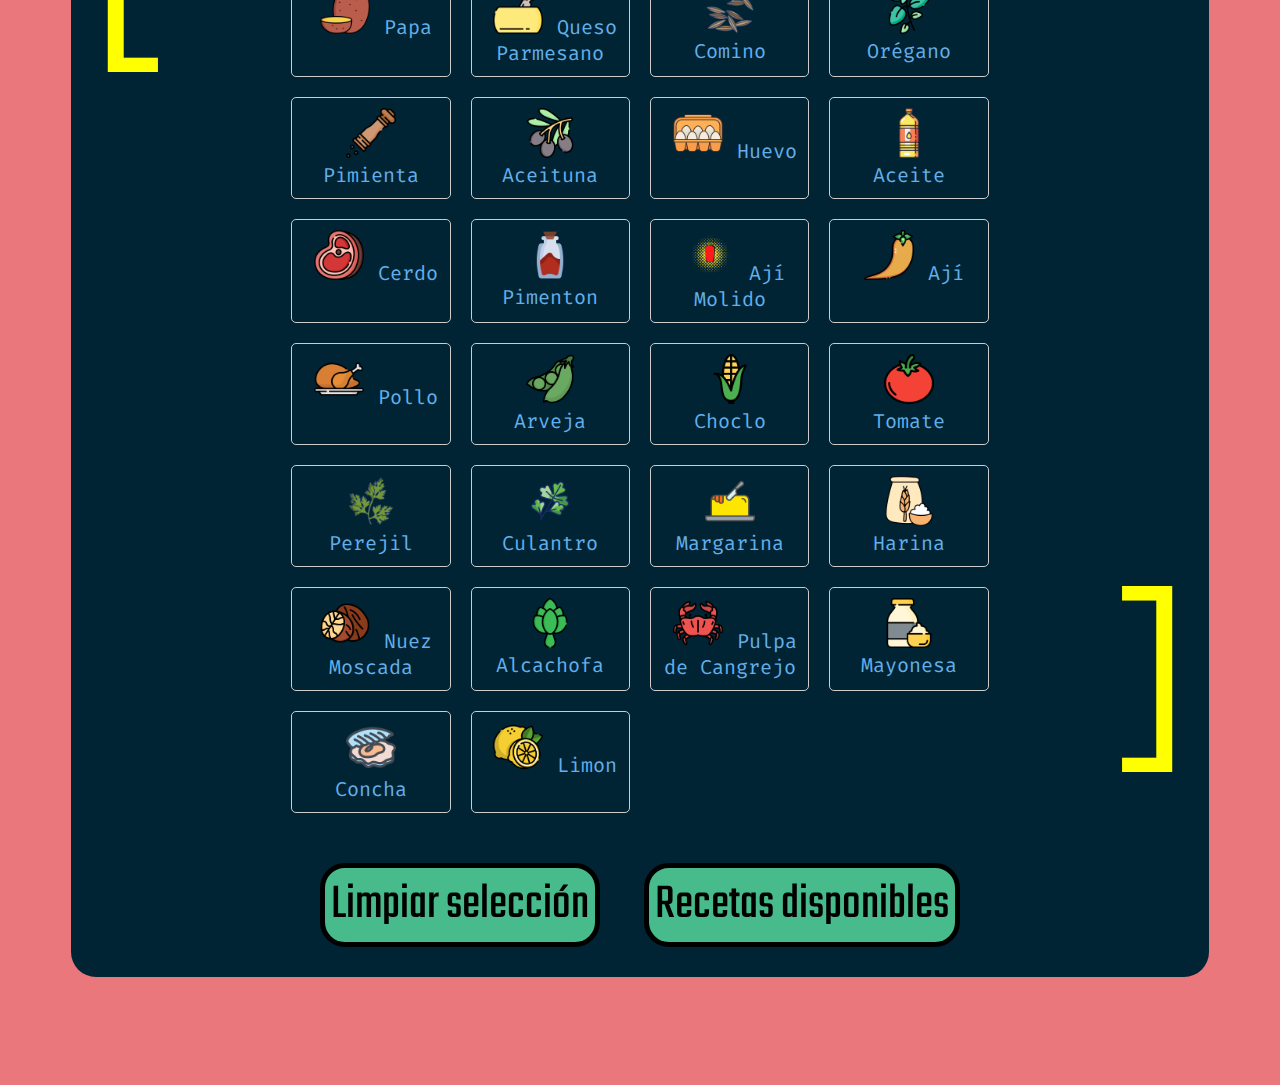
==== commit 50557ec9: "Merge pull request #50 from Dev-s-Life-Solutions/funciones-adicionales" ====
--- a/index.html
+++ b/index.html
@@ -57,9 +57,9 @@
         </section>
         <section id="ingredients">
             <div id="ing_elements">
-            <p id="const">const</p>
-            <h2 id="hero_h2">ingredientes</h2>
-            <p id="iqual">=</p>
+                <p id="const">const</p>
+                <h2 id="hero_h2">ingredientes</h2>
+                <p id="iqual">=</p>
             </div>
             <section id="list_ingredients">
                 <p id="corc_l_index">[</p>
@@ -67,7 +67,10 @@
                 </section>
                 <p id="corch_r_index">]</p>
             </section>
-            <button id="select_ingredients_btn">Seleccionar Ingredientes</button>
+            <section id="buttons">
+                <button id="clear_select_btn">Limpiar selección</button>
+                <button id="select_ingredients_btn">Recetas disponibles</button>
+            </section>
         </section>
     </main>
     <footer>
--- a/style/style.css
+++ b/style/style.css
@@ -3,6 +3,7 @@
     display: flex;
     flex-direction: column;
     justify-content: center;
+    padding-top: 80px;
 
 }
 
@@ -15,20 +16,29 @@
 
 header .nav_bar {
 
+    position: fixed;
+    top: 0;
+    width: 100%;
     display: flex;
     justify-content: space-around;
-    margin-top: 10px;
+    padding-top: 10px;
+    padding-bottom: 10px;
     margin-bottom: 10px;
-
+    background-color: #012434;
+    z-index: 1000;
 }
 
 header .nav_bar a {
     font-family: 'Teko';
     font-size: 50px;
     text-decoration: none;
-    color: black;
-}
-
+    color: #42a1e8;
+}
+
+header .nav_bar a:hover{
+    color: yellow;
+
+}
 
 main .intro {
     background-image: url(../img/madera.jpg);
@@ -220,6 +230,7 @@
     padding-right: 100px;
 }
 
+
 .ingredient {
     border: 1px solid #ccc;
     padding: 10px;
@@ -228,6 +239,16 @@
     justify-content: space-around;
 }
 
+.ingredient:hover{
+    border: 1px solid red;
+    cursor: pointer;
+}
+
+.ingredient.checked {
+    background-color: #90c0e5;
+    border: 1px solid yellow;
+}
+
 .ingredient img {
     width: 50px;
     height: auto;
@@ -240,7 +261,27 @@
     font-family: 'Fira Code', monospace;
 }
 
-#select_ingredients_btn {
+.ingredient > *{
+    cursor: pointer;
+}
+
+.ingredient.checked img {
+    filter: drop-shadow(0px 0px 6px black);
+}
+
+.ingredient.checked span{
+    font-weight: bold;
+    color: black;;
+}
+
+#buttons{
+    display: flex;
+    justify-content: space-around;
+    width: 60%;
+}
+
+#select_ingredients_btn,
+#clear_select_btn {
     margin-top: 50px;
     font-family: 'Teko';
     font-size: 50px;
@@ -249,10 +290,17 @@
     border-radius: 25px;
 }
 
+#select_ingredients_btn:hover,
+#clear_select_btn:hover{
+    background-color: black;
+    border: 5px solid #47bb8b;
+    color: #47bb8b;
+    cursor: pointer;
+}
+
 footer {
     margin-top: 100px;
 }
-
 
 #selection_hero p,
 h1,
@@ -308,10 +356,19 @@
     display: block;
 }
 
+#selected_recipe_container>div.visible:hover{
+    cursor: pointer;
+    background-color: black;
+    border: 10px solid #47bb8b;
+    color: #47bb8b;
+
+}
+
 #selected_recipe_container div>img {
     width: 200px;
     height: 200px;
     margin-top: 25px;
+    border-radius: 25px;
 }
 
 #selected_recipe_container div>h2 {
@@ -337,17 +394,32 @@
 
 #prev_btn {
     margin-right: 20px;
+    margin-left: -40px;
 }
 
 #next_btn {
     margin-left: 20px;
+    margin-right: -40px;
 }
 
 #back_btn {
     margin-top: 20px;
     font-family: 'Fira Code', monospace;
     font-size: 30px;
+    color: black;
     border: 5px solid black;
+}
+#prev_btn:hover, 
+#next_btn:hover, 
+#back_btn:hover{
+    background-color: black;
+    border: 5px solid #47bb8b;
+    cursor: pointer;
+    color: #47bb8b;
+}
+
+#back_btn a:hover{
+    color: #47bb8b;
 }
 
 #corch_l_select, #corch_r_select{
@@ -420,10 +492,18 @@
     border: 10px solid black;
 }
 
+#container_all_recipes div:hover {
+    background-color: black;
+    border: 10px solid #47bb8b;
+    color: #47bb8b;
+    cursor: pointer;
+}
+
 #container_all_recipes div>img {
     width: 200px;
     height: 200px;
     margin-top: 25px;
+    border-radius: 25px;
 }
 
 #container_all_recipes div>h2 {
@@ -494,10 +574,11 @@
 }
 
 #full_recipe_container article>img {
-    width: 700px;
-    height: 700px;
+    width: 600px;
+    height: 600px;
     margin-top: 25px;
-    padding-left: 200px;
+    margin-left:250px;
+    border-radius: 25px;
 
 }
 
@@ -529,6 +610,10 @@
     margin-bottom: 5px;
 }
 
+#full_recipe_container article>ul>li.missing {
+    color: red;
+}
+
 #full_recipe_container article>ol>li {
     margin-top: 10px;
     margin-bottom: 10px;
@@ -540,6 +625,13 @@
     border: 5px solid black;
 }
 
+#cooked_recipe:hover{
+    background-color: black;
+    border: 5px solid #47bb8b;
+    cursor: pointer;
+    color: #47bb8b;
+}
+
 #history {
     background-color: #012434;
     display: flex;
@@ -560,7 +652,7 @@
 #hero_h1_h,
 #iqual_h {
     font-family: 'Fira Code', monospace;
-    font-size: 60px;
+    font-size: 50px;
 }
 
 #const_h {
@@ -591,16 +683,24 @@
     height: 250px;
     border-radius: 25px;
     background-color: #47bb8b;
-    border: 10px solid black;
+    border: 5px solid black;
     margin-bottom: 20px;
 
+}
+
+.date_container >div:hover{
+    background-color: black;
+    border: 5px solid #47bb8b;
+    cursor: pointer;
+    color: #47bb8b;
 }
 
 .date_container div>img {
     width: 300px;
     height: 200px;
-    padding-top: 20px;
-    padding-left: 30px;
+    margin-top: 20px;
+    margin-left: 30px;
+    border-radius: 25px;
 
 
 }
@@ -620,8 +720,8 @@
 
 .date_container div>p {
     font-family: 'Fira Code', monospace;
-    font-size: 30px;
-    margin-top: -150px;
+    font-size: 20px;
+    margin-top: -90px;
     padding-left: 10px;
     padding-right: 15px;
 }
